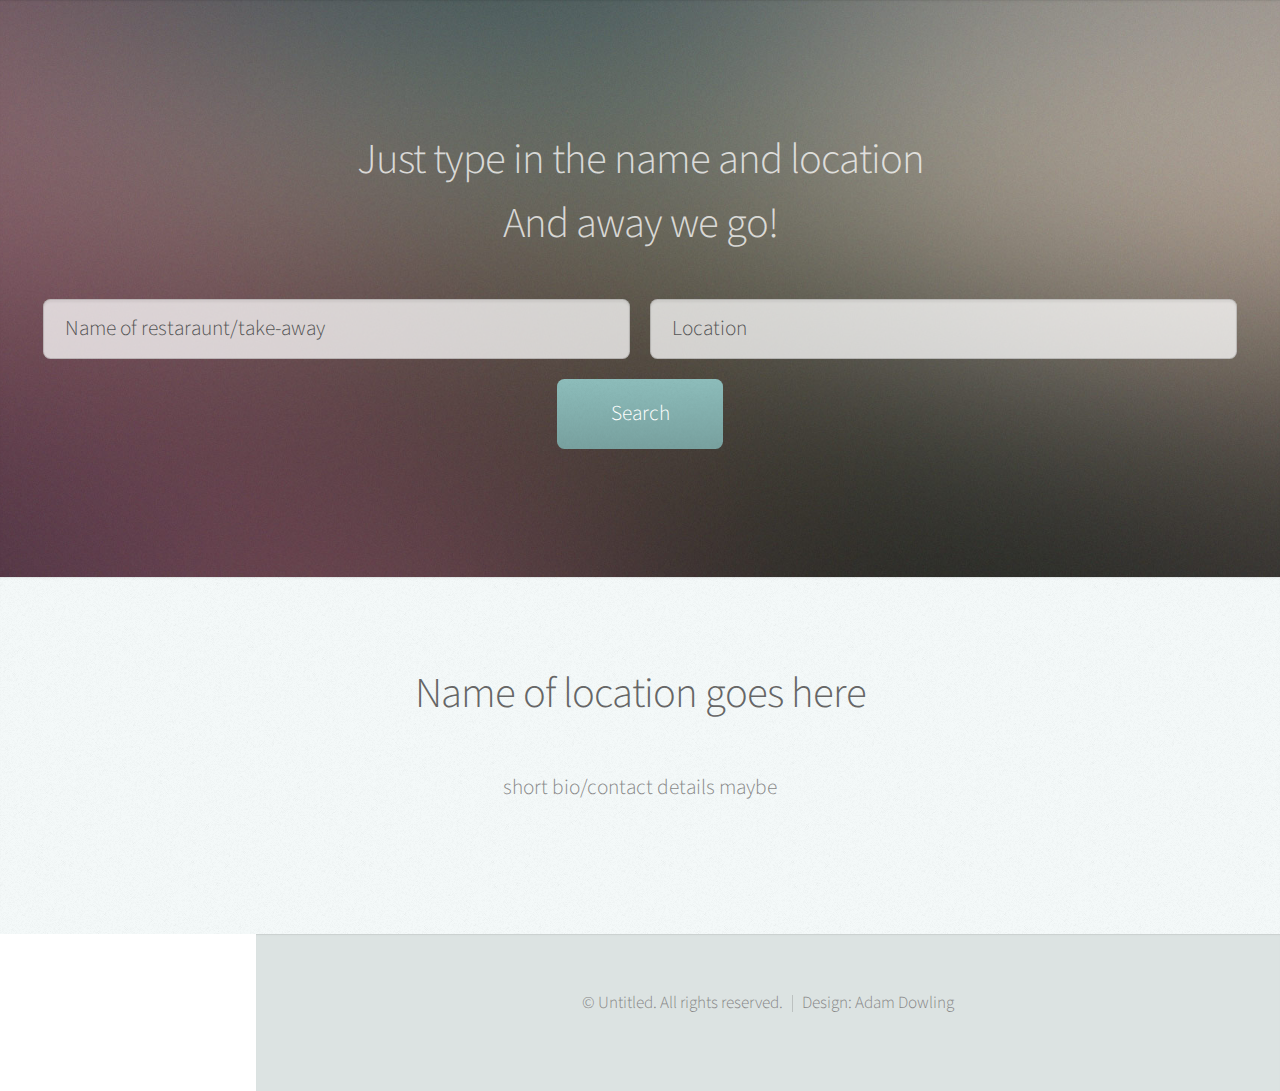
==== Menu.html @ 4200d4d3 "adding menu page" ====
<!DOCTYPE HTML>
<!--
	Prologue by HTML5 UP
	html5up.net | @ajlkn
	Free for personal and commercial use under the CCA 3.0 license (html5up.net/license)
-->
<html>
	<head>
		<title>What Menu</title>
		<meta charset="utf-8" />
		<meta name="viewport" content="width=device-width, initial-scale=1" />
		<!--[if lte IE 8]><script src="assets/js/ie/html5shiv.js"></script><![endif]-->
		<link rel="stylesheet" href="assets/css/main.css" />
		<!--[if lte IE 8]><link rel="stylesheet" href="assets/css/ie8.css" /><![endif]-->
		<!--[if lte IE 9]><link rel="stylesheet" href="assets/css/ie9.css" /><![endif]-->
	</head>
	<body>

		<!-- Header -->

		<!-- Main -->
			<div id="menu">

				<!-- Intro -->
					<section id="top" class="one dark cover">
						<div class="container">

							<header>
								<h2 class="alt">Just type in the name and location<br />
								And away we go!</h2>
							</header>
                            <form method="post" action="#">
								<div class="row">
									<div class="6u 12u$(mobile)"><input type="text" name="name" placeholder="Name of restaraunt/take-away" /></div>
									<div class="6u$ 12u$(mobile)"><input type="text" name="location" placeholder="Location" /></div>
									<div class="12u$">
										<input type="submit" value="Search" />
									</div>
								</div>
							</form>                          
						</div>
					</section>

				<!-- Menu -->
					<section id="about" class="two">
						<div class="container">

							<header>
								<h2>Name of location goes here</h2>
							</header>

							<p>short bio/contact details maybe
							</p>


						</div>
					</section>

			</div>

		<!-- Footer -->
			<div id="footerMenu">
				<!-- Copyright -->
					<ul class="copyright">
						<li>&copy; Untitled. All rights reserved.</li><li>Design: Adam Dowling <a href="http://html5up.net"></a></li>
					</ul>
			</div>

		<!-- Scripts -->
			<script src="assets/js/jquery.min.js"></script>
			<script src="assets/js/jquery.scrolly.min.js"></script>
			<script src="assets/js/jquery.scrollzer.min.js"></script>
			<script src="assets/js/skel.min.js"></script>
			<script src="assets/js/util.js"></script>
			<!--[if lte IE 8]><script src="assets/js/ie/respond.min.js"></script><![endif]-->
			<script src="assets/js/main.js"></script>

	</body>
</html>
---- assets/css/main.css ----
@import url("font-awesome.min.css");
@import url("https://fonts.googleapis.com/css?family=Source+Sans+Pro:300,300italic,400,600");

/*
	Prologue by HTML5 UP
	html5up.net | @ajlkn
	Free for personal and commercial use under the CCA 3.0 license (html5up.net/license)
*/

/* Reset */

	html, body, div, span, applet, object, iframe, h1, h2, h3, h4, h5, h6, p, blockquote, pre, a, abbr, acronym, address, big, cite, code, del, dfn, em, img, ins, kbd, q, s, samp, small, strike, strong, sub, sup, tt, var, b, u, i, center, dl, dt, dd, ol, ul, li, fieldset, form, label, legend, table, caption, tbody, tfoot, thead, tr, th, td, article, aside, canvas, details, embed, figure, figcaption, footer, footerMenu, header, hgroup, menu, nav, output, ruby, section, summary, time, mark, audio, video {
		margin: 0;
		padding: 0;
		border: 0;
		font-size: 100%;
		font: inherit;
		vertical-align: baseline;
	}

	article, aside, details, figcaption, figure, footer, footerMenu, header, hgroup, menu, nav, section {
		display: block;
	}

	body {
		line-height: 1;
	}

	ol, ul {
		list-style: none;
	}

	blockquote, q {
		quotes: none;
	}

	blockquote:before, blockquote:after, q:before, q:after {
		content: '';
		content: none;
	}

	table {
		border-collapse: collapse;
		border-spacing: 0;
	}

	body {
		-webkit-text-size-adjust: none;
	}

/* Box Model */

	*, *:before, *:after {
		-moz-box-sizing: border-box;
		-webkit-box-sizing: border-box;
		box-sizing: border-box;
	}

/* Containers */

	.container {
		margin-left: auto;
		margin-right: auto;
	}

	.container.\31 25\25 {
		width: 100%;
		max-width: 1750px;
		min-width: 1400px;
	}

	.container.\37 5\25 {
		width: 1050px;
	}

	.container.\35 0\25 {
		width: 700px;
	}

	.container.\32 5\25 {
		width: 350px;
	}

	.container {
		width: 1400px;
	}

	@media screen and (min-width: 961px) and (max-width: 1880px) {

		.container.\31 25\25 {
			width: 100%;
			max-width: 1500px;
			min-width: 1200px;
		}

		.container.\37 5\25 {
			width: 900px;
		}

		.container.\35 0\25 {
			width: 600px;
		}

		.container.\32 5\25 {
			width: 300px;
		}

		.container {
			width: 1200px;
		}

	}

	@media screen and (min-width: 961px) and (max-width: 1620px) {

		.container.\31 25\25 {
			width: 100%;
			max-width: 1200px;
			min-width: 960px;
		}

		.container.\37 5\25 {
			width: 720px;
		}

		.container.\35 0\25 {
			width: 480px;
		}

		.container.\32 5\25 {
			width: 240px;
		}

		.container {
			width: 960px;
		}

	}

	@media screen and (min-width: 961px) and (max-width: 1320px) {

		.container.\31 25\25 {
			width: 100%;
			max-width: 125%;
			min-width: 100%;
		}

		.container.\37 5\25 {
			width: 75%;
		}

		.container.\35 0\25 {
			width: 50%;
		}

		.container.\32 5\25 {
			width: 25%;
		}

		.container {
			width: 100%;
		}

	}

	@media screen and (max-width: 960px) {

		.container.\31 25\25 {
			width: 100%;
			max-width: 125%;
			min-width: 100%;
		}

		.container.\37 5\25 {
			width: 75%;
		}

		.container.\35 0\25 {
			width: 50%;
		}

		.container.\32 5\25 {
			width: 25%;
		}

		.container {
			width: 100%;
		}

	}

	@media screen and (max-width: 736px) {

		.container.\31 25\25 {
			width: 100%;
			max-width: 125%;
			min-width: 100%;
		}

		.container.\37 5\25 {
			width: 75%;
		}

		.container.\35 0\25 {
			width: 50%;
		}

		.container.\32 5\25 {
			width: 25%;
		}

		.container {
			width: 100% !important;
		}

	}

/* Grid */

	.row {
		border-bottom: solid 1px transparent;
		-moz-box-sizing: border-box;
		-webkit-box-sizing: border-box;
		box-sizing: border-box;
	}

	.row > * {
		float: left;
		-moz-box-sizing: border-box;
		-webkit-box-sizing: border-box;
		box-sizing: border-box;
	}

	.row:after, .row:before {
		content: '';
		display: block;
		clear: both;
		height: 0;
	}

	.row.uniform > * > :first-child {
		margin-top: 0;
	}

	.row.uniform > * > :last-child {
		margin-bottom: 0;
	}

	.row.\30 \25 > * {
		padding: 0px 0 0 0px;
	}

	.row.\30 \25 {
		margin: 0px 0 -1px 0px;
	}

	.row.uniform.\30 \25 > * {
		padding: 0px 0 0 0px;
	}

	.row.uniform.\30 \25 {
		margin: 0px 0 -1px 0px;
	}

	.row > * {
		padding: 40px 0 0 40px;
	}

	.row {
		margin: -40px 0 -1px -40px;
	}

	.row.uniform > * {
		padding: 40px 0 0 40px;
	}

	.row.uniform {
		margin: -40px 0 -1px -40px;
	}

	.row.\32 00\25 > * {
		padding: 80px 0 0 80px;
	}

	.row.\32 00\25 {
		margin: -80px 0 -1px -80px;
	}

	.row.uniform.\32 00\25 > * {
		padding: 80px 0 0 80px;
	}

	.row.uniform.\32 00\25 {
		margin: -80px 0 -1px -80px;
	}

	.row.\31 50\25 > * {
		padding: 60px 0 0 60px;
	}

	.row.\31 50\25 {
		margin: -60px 0 -1px -60px;
	}

	.row.uniform.\31 50\25 > * {
		padding: 60px 0 0 60px;
	}

	.row.uniform.\31 50\25 {
		margin: -60px 0 -1px -60px;
	}

	.row.\35 0\25 > * {
		padding: 20px 0 0 20px;
	}

	.row.\35 0\25 {
		margin: -20px 0 -1px -20px;
	}

	.row.uniform.\35 0\25 > * {
		padding: 20px 0 0 20px;
	}

	.row.uniform.\35 0\25 {
		margin: -20px 0 -1px -20px;
	}

	.row.\32 5\25 > * {
		padding: 10px 0 0 10px;
	}

	.row.\32 5\25 {
		margin: -10px 0 -1px -10px;
	}

	.row.uniform.\32 5\25 > * {
		padding: 10px 0 0 10px;
	}

	.row.uniform.\32 5\25 {
		margin: -10px 0 -1px -10px;
	}

	.\31 2u, .\31 2u\24 {
		width: 100%;
		clear: none;
		margin-left: 0;
	}

	.\31 1u, .\31 1u\24 {
		width: 91.6666666667%;
		clear: none;
		margin-left: 0;
	}

	.\31 0u, .\31 0u\24 {
		width: 83.3333333333%;
		clear: none;
		margin-left: 0;
	}

	.\39 u, .\39 u\24 {
		width: 75%;
		clear: none;
		margin-left: 0;
	}

	.\38 u, .\38 u\24 {
		width: 66.6666666667%;
		clear: none;
		margin-left: 0;
	}

	.\37 u, .\37 u\24 {
		width: 58.3333333333%;
		clear: none;
		margin-left: 0;
	}

	.\36 u, .\36 u\24 {
		width: 50%;
		clear: none;
		margin-left: 0;
	}

	.\35 u, .\35 u\24 {
		width: 41.6666666667%;
		clear: none;
		margin-left: 0;
	}

	.\34 u, .\34 u\24 {
		width: 33.3333333333%;
		clear: none;
		margin-left: 0;
	}

	.\33 u, .\33 u\24 {
		width: 25%;
		clear: none;
		margin-left: 0;
	}

	.\32 u, .\32 u\24 {
		width: 16.6666666667%;
		clear: none;
		margin-left: 0;
	}

	.\31 u, .\31 u\24 {
		width: 8.3333333333%;
		clear: none;
		margin-left: 0;
	}

	.\31 2u\24 + *,
	.\31 1u\24 + *,
	.\31 0u\24 + *,
	.\39 u\24 + *,
	.\38 u\24 + *,
	.\37 u\24 + *,
	.\36 u\24 + *,
	.\35 u\24 + *,
	.\34 u\24 + *,
	.\33 u\24 + *,
	.\32 u\24 + *,
	.\31 u\24 + * {
		clear: left;
	}

	.\-11u {
		margin-left: 91.66667%;
	}

	.\-10u {
		margin-left: 83.33333%;
	}

	.\-9u {
		margin-left: 75%;
	}

	.\-8u {
		margin-left: 66.66667%;
	}

	.\-7u {
		margin-left: 58.33333%;
	}

	.\-6u {
		margin-left: 50%;
	}

	.\-5u {
		margin-left: 41.66667%;
	}

	.\-4u {
		margin-left: 33.33333%;
	}

	.\-3u {
		margin-left: 25%;
	}

	.\-2u {
		margin-left: 16.66667%;
	}

	.\-1u {
		margin-left: 8.33333%;
	}

	@media screen and (min-width: 961px) and (max-width: 1880px) {

		.row > * {
			padding: 40px 0 0 40px;
		}

		.row {
			margin: -40px 0 -1px -40px;
		}

		.row.uniform > * {
			padding: 40px 0 0 40px;
		}

		.row.uniform {
			margin: -40px 0 -1px -40px;
		}

		.row.\32 00\25 > * {
			padding: 80px 0 0 80px;
		}

		.row.\32 00\25 {
			margin: -80px 0 -1px -80px;
		}

		.row.uniform.\32 00\25 > * {
			padding: 80px 0 0 80px;
		}

		.row.uniform.\32 00\25 {
			margin: -80px 0 -1px -80px;
		}

		.row.\31 50\25 > * {
			padding: 60px 0 0 60px;
		}

		.row.\31 50\25 {
			margin: -60px 0 -1px -60px;
		}

		.row.uniform.\31 50\25 > * {
			padding: 60px 0 0 60px;
		}

		.row.uniform.\31 50\25 {
			margin: -60px 0 -1px -60px;
		}

		.row.\35 0\25 > * {
			padding: 20px 0 0 20px;
		}

		.row.\35 0\25 {
			margin: -20px 0 -1px -20px;
		}

		.row.uniform.\35 0\25 > * {
			padding: 20px 0 0 20px;
		}

		.row.uniform.\35 0\25 {
			margin: -20px 0 -1px -20px;
		}

		.row.\32 5\25 > * {
			padding: 10px 0 0 10px;
		}

		.row.\32 5\25 {
			margin: -10px 0 -1px -10px;
		}

		.row.uniform.\32 5\25 > * {
			padding: 10px 0 0 10px;
		}

		.row.uniform.\32 5\25 {
			margin: -10px 0 -1px -10px;
		}

		.\31 2u\28wide\29, .\31 2u\24\28wide\29 {
			width: 100%;
			clear: none;
			margin-left: 0;
		}

		.\31 1u\28wide\29, .\31 1u\24\28wide\29 {
			width: 91.6666666667%;
			clear: none;
			margin-left: 0;
		}

		.\31 0u\28wide\29, .\31 0u\24\28wide\29 {
			width: 83.3333333333%;
			clear: none;
			margin-left: 0;
		}

		.\39 u\28wide\29, .\39 u\24\28wide\29 {
			width: 75%;
			clear: none;
			margin-left: 0;
		}

		.\38 u\28wide\29, .\38 u\24\28wide\29 {
			width: 66.6666666667%;
			clear: none;
			margin-left: 0;
		}

		.\37 u\28wide\29, .\37 u\24\28wide\29 {
			width: 58.3333333333%;
			clear: none;
			margin-left: 0;
		}

		.\36 u\28wide\29, .\36 u\24\28wide\29 {
			width: 50%;
			clear: none;
			margin-left: 0;
		}

		.\35 u\28wide\29, .\35 u\24\28wide\29 {
			width: 41.6666666667%;
			clear: none;
			margin-left: 0;
		}

		.\34 u\28wide\29, .\34 u\24\28wide\29 {
			width: 33.3333333333%;
			clear: none;
			margin-left: 0;
		}

		.\33 u\28wide\29, .\33 u\24\28wide\29 {
			width: 25%;
			clear: none;
			margin-left: 0;
		}

		.\32 u\28wide\29, .\32 u\24\28wide\29 {
			width: 16.6666666667%;
			clear: none;
			margin-left: 0;
		}

		.\31 u\28wide\29, .\31 u\24\28wide\29 {
			width: 8.3333333333%;
			clear: none;
			margin-left: 0;
		}

		.\31 2u\24\28wide\29 + *,
		.\31 1u\24\28wide\29 + *,
		.\31 0u\24\28wide\29 + *,
		.\39 u\24\28wide\29 + *,
		.\38 u\24\28wide\29 + *,
		.\37 u\24\28wide\29 + *,
		.\36 u\24\28wide\29 + *,
		.\35 u\24\28wide\29 + *,
		.\34 u\24\28wide\29 + *,
		.\33 u\24\28wide\29 + *,
		.\32 u\24\28wide\29 + *,
		.\31 u\24\28wide\29 + * {
			clear: left;
		}

		.\-11u\28wide\29 {
			margin-left: 91.66667%;
		}

		.\-10u\28wide\29 {
			margin-left: 83.33333%;
		}

		.\-9u\28wide\29 {
			margin-left: 75%;
		}

		.\-8u\28wide\29 {
			margin-left: 66.66667%;
		}

		.\-7u\28wide\29 {
			margin-left: 58.33333%;
		}

		.\-6u\28wide\29 {
			margin-left: 50%;
		}

		.\-5u\28wide\29 {
			margin-left: 41.66667%;
		}

		.\-4u\28wide\29 {
			margin-left: 33.33333%;
		}

		.\-3u\28wide\29 {
			margin-left: 25%;
		}

		.\-2u\28wide\29 {
			margin-left: 16.66667%;
		}

		.\-1u\28wide\29 {
			margin-left: 8.33333%;
		}

	}

	@media screen and (min-width: 961px) and (max-width: 1620px) {

		.row > * {
			padding: 40px 0 0 40px;
		}

		.row {
			margin: -40px 0 -1px -40px;
		}

		.row.uniform > * {
			padding: 40px 0 0 40px;
		}

		.row.uniform {
			margin: -40px 0 -1px -40px;
		}

		.row.\32 00\25 > * {
			padding: 80px 0 0 80px;
		}

		.row.\32 00\25 {
			margin: -80px 0 -1px -80px;
		}

		.row.uniform.\32 00\25 > * {
			padding: 80px 0 0 80px;
		}

		.row.uniform.\32 00\25 {
			margin: -80px 0 -1px -80px;
		}

		.row.\31 50\25 > * {
			padding: 60px 0 0 60px;
		}

		.row.\31 50\25 {
			margin: -60px 0 -1px -60px;
		}

		.row.uniform.\31 50\25 > * {
			padding: 60px 0 0 60px;
		}

		.row.uniform.\31 50\25 {
			margin: -60px 0 -1px -60px;
		}

		.row.\35 0\25 > * {
			padding: 20px 0 0 20px;
		}

		.row.\35 0\25 {
			margin: -20px 0 -1px -20px;
		}

		.row.uniform.\35 0\25 > * {
			padding: 20px 0 0 20px;
		}

		.row.uniform.\35 0\25 {
			margin: -20px 0 -1px -20px;
		}

		.row.\32 5\25 > * {
			padding: 10px 0 0 10px;
		}

		.row.\32 5\25 {
			margin: -10px 0 -1px -10px;
		}

		.row.uniform.\32 5\25 > * {
			padding: 10px 0 0 10px;
		}

		.row.uniform.\32 5\25 {
			margin: -10px 0 -1px -10px;
		}

		.\31 2u\28normal\29, .\31 2u\24\28normal\29 {
			width: 100%;
			clear: none;
			margin-left: 0;
		}

		.\31 1u\28normal\29, .\31 1u\24\28normal\29 {
			width: 91.6666666667%;
			clear: none;
			margin-left: 0;
		}

		.\31 0u\28normal\29, .\31 0u\24\28normal\29 {
			width: 83.3333333333%;
			clear: none;
			margin-left: 0;
		}

		.\39 u\28normal\29, .\39 u\24\28normal\29 {
			width: 75%;
			clear: none;
			margin-left: 0;
		}

		.\38 u\28normal\29, .\38 u\24\28normal\29 {
			width: 66.6666666667%;
			clear: none;
			margin-left: 0;
		}

		.\37 u\28normal\29, .\37 u\24\28normal\29 {
			width: 58.3333333333%;
			clear: none;
			margin-left: 0;
		}

		.\36 u\28normal\29, .\36 u\24\28normal\29 {
			width: 50%;
			clear: none;
			margin-left: 0;
		}

		.\35 u\28normal\29, .\35 u\24\28normal\29 {
			width: 41.6666666667%;
			clear: none;
			margin-left: 0;
		}

		.\34 u\28normal\29, .\34 u\24\28normal\29 {
			width: 33.3333333333%;
			clear: none;
			margin-left: 0;
		}

		.\33 u\28normal\29, .\33 u\24\28normal\29 {
			width: 25%;
			clear: none;
			margin-left: 0;
		}

		.\32 u\28normal\29, .\32 u\24\28normal\29 {
			width: 16.6666666667%;
			clear: none;
			margin-left: 0;
		}

		.\31 u\28normal\29, .\31 u\24\28normal\29 {
			width: 8.3333333333%;
			clear: none;
			margin-left: 0;
		}

		.\31 2u\24\28normal\29 + *,
		.\31 1u\24\28normal\29 + *,
		.\31 0u\24\28normal\29 + *,
		.\39 u\24\28normal\29 + *,
		.\38 u\24\28normal\29 + *,
		.\37 u\24\28normal\29 + *,
		.\36 u\24\28normal\29 + *,
		.\35 u\24\28normal\29 + *,
		.\34 u\24\28normal\29 + *,
		.\33 u\24\28normal\29 + *,
		.\32 u\24\28normal\29 + *,
		.\31 u\24\28normal\29 + * {
			clear: left;
		}

		.\-11u\28normal\29 {
			margin-left: 91.66667%;
		}

		.\-10u\28normal\29 {
			margin-left: 83.33333%;
		}

		.\-9u\28normal\29 {
			margin-left: 75%;
		}

		.\-8u\28normal\29 {
			margin-left: 66.66667%;
		}

		.\-7u\28normal\29 {
			margin-left: 58.33333%;
		}

		.\-6u\28normal\29 {
			margin-left: 50%;
		}

		.\-5u\28normal\29 {
			margin-left: 41.66667%;
		}

		.\-4u\28normal\29 {
			margin-left: 33.33333%;
		}

		.\-3u\28normal\29 {
			margin-left: 25%;
		}

		.\-2u\28normal\29 {
			margin-left: 16.66667%;
		}

		.\-1u\28normal\29 {
			margin-left: 8.33333%;
		}

	}

	@media screen and (min-width: 961px) and (max-width: 1320px) {

		.row > * {
			padding: 20px 0 0 20px;
		}

		.row {
			margin: -20px 0 -1px -20px;
		}

		.row.uniform > * {
			padding: 20px 0 0 20px;
		}

		.row.uniform {
			margin: -20px 0 -1px -20px;
		}

		.row.\32 00\25 > * {
			padding: 40px 0 0 40px;
		}

		.row.\32 00\25 {
			margin: -40px 0 -1px -40px;
		}

		.row.uniform.\32 00\25 > * {
			padding: 40px 0 0 40px;
		}

		.row.uniform.\32 00\25 {
			margin: -40px 0 -1px -40px;
		}

		.row.\31 50\25 > * {
			padding: 30px 0 0 30px;
		}

		.row.\31 50\25 {
			margin: -30px 0 -1px -30px;
		}

		.row.uniform.\31 50\25 > * {
			padding: 30px 0 0 30px;
		}

		.row.uniform.\31 50\25 {
			margin: -30px 0 -1px -30px;
		}

		.row.\35 0\25 > * {
			padding: 10px 0 0 10px;
		}

		.row.\35 0\25 {
			margin: -10px 0 -1px -10px;
		}

		.row.uniform.\35 0\25 > * {
			padding: 10px 0 0 10px;
		}

		.row.uniform.\35 0\25 {
			margin: -10px 0 -1px -10px;
		}

		.row.\32 5\25 > * {
			padding: 5px 0 0 5px;
		}

		.row.\32 5\25 {
			margin: -5px 0 -1px -5px;
		}

		.row.uniform.\32 5\25 > * {
			padding: 5px 0 0 5px;
		}

		.row.uniform.\32 5\25 {
			margin: -5px 0 -1px -5px;
		}

		.\31 2u\28narrow\29, .\31 2u\24\28narrow\29 {
			width: 100%;
			clear: none;
			margin-left: 0;
		}

		.\31 1u\28narrow\29, .\31 1u\24\28narrow\29 {
			width: 91.6666666667%;
			clear: none;
			margin-left: 0;
		}

		.\31 0u\28narrow\29, .\31 0u\24\28narrow\29 {
			width: 83.3333333333%;
			clear: none;
			margin-left: 0;
		}

		.\39 u\28narrow\29, .\39 u\24\28narrow\29 {
			width: 75%;
			clear: none;
			margin-left: 0;
		}

		.\38 u\28narrow\29, .\38 u\24\28narrow\29 {
			width: 66.6666666667%;
			clear: none;
			margin-left: 0;
		}

		.\37 u\28narrow\29, .\37 u\24\28narrow\29 {
			width: 58.3333333333%;
			clear: none;
			margin-left: 0;
		}

		.\36 u\28narrow\29, .\36 u\24\28narrow\29 {
			width: 50%;
			clear: none;
			margin-left: 0;
		}

		.\35 u\28narrow\29, .\35 u\24\28narrow\29 {
			width: 41.6666666667%;
			clear: none;
			margin-left: 0;
		}

		.\34 u\28narrow\29, .\34 u\24\28narrow\29 {
			width: 33.3333333333%;
			clear: none;
			margin-left: 0;
		}

		.\33 u\28narrow\29, .\33 u\24\28narrow\29 {
			width: 25%;
			clear: none;
			margin-left: 0;
		}

		.\32 u\28narrow\29, .\32 u\24\28narrow\29 {
			width: 16.6666666667%;
			clear: none;
			margin-left: 0;
		}

		.\31 u\28narrow\29, .\31 u\24\28narrow\29 {
			width: 8.3333333333%;
			clear: none;
			margin-left: 0;
		}

		.\31 2u\24\28narrow\29 + *,
		.\31 1u\24\28narrow\29 + *,
		.\31 0u\24\28narrow\29 + *,
		.\39 u\24\28narrow\29 + *,
		.\38 u\24\28narrow\29 + *,
		.\37 u\24\28narrow\29 + *,
		.\36 u\24\28narrow\29 + *,
		.\35 u\24\28narrow\29 + *,
		.\34 u\24\28narrow\29 + *,
		.\33 u\24\28narrow\29 + *,
		.\32 u\24\28narrow\29 + *,
		.\31 u\24\28narrow\29 + * {
			clear: left;
		}

		.\-11u\28narrow\29 {
			margin-left: 91.66667%;
		}

		.\-10u\28narrow\29 {
			margin-left: 83.33333%;
		}

		.\-9u\28narrow\29 {
			margin-left: 75%;
		}

		.\-8u\28narrow\29 {
			margin-left: 66.66667%;
		}

		.\-7u\28narrow\29 {
			margin-left: 58.33333%;
		}

		.\-6u\28narrow\29 {
			margin-left: 50%;
		}

		.\-5u\28narrow\29 {
			margin-left: 41.66667%;
		}

		.\-4u\28narrow\29 {
			margin-left: 33.33333%;
		}

		.\-3u\28narrow\29 {
			margin-left: 25%;
		}

		.\-2u\28narrow\29 {
			margin-left: 16.66667%;
		}

		.\-1u\28narrow\29 {
			margin-left: 8.33333%;
		}

	}

	@media screen and (max-width: 960px) {

		.row > * {
			padding: 20px 0 0 20px;
		}

		.row {
			margin: -20px 0 -1px -20px;
		}

		.row.uniform > * {
			padding: 20px 0 0 20px;
		}

		.row.uniform {
			margin: -20px 0 -1px -20px;
		}

		.row.\32 00\25 > * {
			padding: 40px 0 0 40px;
		}

		.row.\32 00\25 {
			margin: -40px 0 -1px -40px;
		}

		.row.uniform.\32 00\25 > * {
			padding: 40px 0 0 40px;
		}

		.row.uniform.\32 00\25 {
			margin: -40px 0 -1px -40px;
		}

		.row.\31 50\25 > * {
			padding: 30px 0 0 30px;
		}

		.row.\31 50\25 {
			margin: -30px 0 -1px -30px;
		}

		.row.uniform.\31 50\25 > * {
			padding: 30px 0 0 30px;
		}

		.row.uniform.\31 50\25 {
			margin: -30px 0 -1px -30px;
		}

		.row.\35 0\25 > * {
			padding: 10px 0 0 10px;
		}

		.row.\35 0\25 {
			margin: -10px 0 -1px -10px;
		}

		.row.uniform.\35 0\25 > * {
			padding: 10px 0 0 10px;
		}

		.row.uniform.\35 0\25 {
			margin: -10px 0 -1px -10px;
		}

		.row.\32 5\25 > * {
			padding: 5px 0 0 5px;
		}

		.row.\32 5\25 {
			margin: -5px 0 -1px -5px;
		}

		.row.uniform.\32 5\25 > * {
			padding: 5px 0 0 5px;
		}

		.row.uniform.\32 5\25 {
			margin: -5px 0 -1px -5px;
		}

		.\31 2u\28narrower\29, .\31 2u\24\28narrower\29 {
			width: 100%;
			clear: none;
			margin-left: 0;
		}

		.\31 1u\28narrower\29, .\31 1u\24\28narrower\29 {
			width: 91.6666666667%;
			clear: none;
			margin-left: 0;
		}

		.\31 0u\28narrower\29, .\31 0u\24\28narrower\29 {
			width: 83.3333333333%;
			clear: none;
			margin-left: 0;
		}

		.\39 u\28narrower\29, .\39 u\24\28narrower\29 {
			width: 75%;
			clear: none;
			margin-left: 0;
		}

		.\38 u\28narrower\29, .\38 u\24\28narrower\29 {
			width: 66.6666666667%;
			clear: none;
			margin-left: 0;
		}

		.\37 u\28narrower\29, .\37 u\24\28narrower\29 {
			width: 58.3333333333%;
			clear: none;
			margin-left: 0;
		}

		.\36 u\28narrower\29, .\36 u\24\28narrower\29 {
			width: 50%;
			clear: none;
			margin-left: 0;
		}

		.\35 u\28narrower\29, .\35 u\24\28narrower\29 {
			width: 41.6666666667%;
			clear: none;
			margin-left: 0;
		}

		.\34 u\28narrower\29, .\34 u\24\28narrower\29 {
			width: 33.3333333333%;
			clear: none;
			margin-left: 0;
		}

		.\33 u\28narrower\29, .\33 u\24\28narrower\29 {
			width: 25%;
			clear: none;
			margin-left: 0;
		}

		.\32 u\28narrower\29, .\32 u\24\28narrower\29 {
			width: 16.6666666667%;
			clear: none;
			margin-left: 0;
		}

		.\31 u\28narrower\29, .\31 u\24\28narrower\29 {
			width: 8.3333333333%;
			clear: none;
			margin-left: 0;
		}

		.\31 2u\24\28narrower\29 + *,
		.\31 1u\24\28narrower\29 + *,
		.\31 0u\24\28narrower\29 + *,
		.\39 u\24\28narrower\29 + *,
		.\38 u\24\28narrower\29 + *,
		.\37 u\24\28narrower\29 + *,
		.\36 u\24\28narrower\29 + *,
		.\35 u\24\28narrower\29 + *,
		.\34 u\24\28narrower\29 + *,
		.\33 u\24\28narrower\29 + *,
		.\32 u\24\28narrower\29 + *,
		.\31 u\24\28narrower\29 + * {
			clear: left;
		}

		.\-11u\28narrower\29 {
			margin-left: 91.66667%;
		}

		.\-10u\28narrower\29 {
			margin-left: 83.33333%;
		}

		.\-9u\28narrower\29 {
			margin-left: 75%;
		}

		.\-8u\28narrower\29 {
			margin-left: 66.66667%;
		}

		.\-7u\28narrower\29 {
			margin-left: 58.33333%;
		}

		.\-6u\28narrower\29 {
			margin-left: 50%;
		}

		.\-5u\28narrower\29 {
			margin-left: 41.66667%;
		}

		.\-4u\28narrower\29 {
			margin-left: 33.33333%;
		}

		.\-3u\28narrower\29 {
			margin-left: 25%;
		}

		.\-2u\28narrower\29 {
			margin-left: 16.66667%;
		}

		.\-1u\28narrower\29 {
			margin-left: 8.33333%;
		}

	}

	@media screen and (max-width: 736px) {

		.row > * {
			padding: 20px 0 0 20px;
		}

		.row {
			margin: -20px 0 -1px -20px;
		}

		.row.uniform > * {
			padding: 20px 0 0 20px;
		}

		.row.uniform {
			margin: -20px 0 -1px -20px;
		}

		.row.\32 00\25 > * {
			padding: 40px 0 0 40px;
		}

		.row.\32 00\25 {
			margin: -40px 0 -1px -40px;
		}

		.row.uniform.\32 00\25 > * {
			padding: 40px 0 0 40px;
		}

		.row.uniform.\32 00\25 {
			margin: -40px 0 -1px -40px;
		}

		.row.\31 50\25 > * {
			padding: 30px 0 0 30px;
		}

		.row.\31 50\25 {
			margin: -30px 0 -1px -30px;
		}

		.row.uniform.\31 50\25 > * {
			padding: 30px 0 0 30px;
		}

		.row.uniform.\31 50\25 {
			margin: -30px 0 -1px -30px;
		}

		.row.\35 0\25 > * {
			padding: 10px 0 0 10px;
		}

		.row.\35 0\25 {
			margin: -10px 0 -1px -10px;
		}

		.row.uniform.\35 0\25 > * {
			padding: 10px 0 0 10px;
		}

		.row.uniform.\35 0\25 {
			margin: -10px 0 -1px -10px;
		}

		.row.\32 5\25 > * {
			padding: 5px 0 0 5px;
		}

		.row.\32 5\25 {
			margin: -5px 0 -1px -5px;
		}

		.row.uniform.\32 5\25 > * {
			padding: 5px 0 0 5px;
		}

		.row.uniform.\32 5\25 {
			margin: -5px 0 -1px -5px;
		}

		.\31 2u\28mobile\29, .\31 2u\24\28mobile\29 {
			width: 100%;
			clear: none;
			margin-left: 0;
		}

		.\31 1u\28mobile\29, .\31 1u\24\28mobile\29 {
			width: 91.6666666667%;
			clear: none;
			margin-left: 0;
		}

		.\31 0u\28mobile\29, .\31 0u\24\28mobile\29 {
			width: 83.3333333333%;
			clear: none;
			margin-left: 0;
		}

		.\39 u\28mobile\29, .\39 u\24\28mobile\29 {
			width: 75%;
			clear: none;
			margin-left: 0;
		}

		.\38 u\28mobile\29, .\38 u\24\28mobile\29 {
			width: 66.6666666667%;
			clear: none;
			margin-left: 0;
		}

		.\37 u\28mobile\29, .\37 u\24\28mobile\29 {
			width: 58.3333333333%;
			clear: none;
			margin-left: 0;
		}

		.\36 u\28mobile\29, .\36 u\24\28mobile\29 {
			width: 50%;
			clear: none;
			margin-left: 0;
		}

		.\35 u\28mobile\29, .\35 u\24\28mobile\29 {
			width: 41.6666666667%;
			clear: none;
			margin-left: 0;
		}

		.\34 u\28mobile\29, .\34 u\24\28mobile\29 {
			width: 33.3333333333%;
			clear: none;
			margin-left: 0;
		}

		.\33 u\28mobile\29, .\33 u\24\28mobile\29 {
			width: 25%;
			clear: none;
			margin-left: 0;
		}

		.\32 u\28mobile\29, .\32 u\24\28mobile\29 {
			width: 16.6666666667%;
			clear: none;
			margin-left: 0;
		}

		.\31 u\28mobile\29, .\31 u\24\28mobile\29 {
			width: 8.3333333333%;
			clear: none;
			margin-left: 0;
		}

		.\31 2u\24\28mobile\29 + *,
		.\31 1u\24\28mobile\29 + *,
		.\31 0u\24\28mobile\29 + *,
		.\39 u\24\28mobile\29 + *,
		.\38 u\24\28mobile\29 + *,
		.\37 u\24\28mobile\29 + *,
		.\36 u\24\28mobile\29 + *,
		.\35 u\24\28mobile\29 + *,
		.\34 u\24\28mobile\29 + *,
		.\33 u\24\28mobile\29 + *,
		.\32 u\24\28mobile\29 + *,
		.\31 u\24\28mobile\29 + * {
			clear: left;
		}

		.\-11u\28mobile\29 {
			margin-left: 91.66667%;
		}

		.\-10u\28mobile\29 {
			margin-left: 83.33333%;
		}

		.\-9u\28mobile\29 {
			margin-left: 75%;
		}

		.\-8u\28mobile\29 {
			margin-left: 66.66667%;
		}

		.\-7u\28mobile\29 {
			margin-left: 58.33333%;
		}

		.\-6u\28mobile\29 {
			margin-left: 50%;
		}

		.\-5u\28mobile\29 {
			margin-left: 41.66667%;
		}

		.\-4u\28mobile\29 {
			margin-left: 33.33333%;
		}

		.\-3u\28mobile\29 {
			margin-left: 25%;
		}

		.\-2u\28mobile\29 {
			margin-left: 16.66667%;
		}

		.\-1u\28mobile\29 {
			margin-left: 8.33333%;
		}

	}

/* Basic */

	body {
		background: #fff;
		font-family: 'Source Sans Pro', sans-serif;
		font-size: 19pt;
		font-weight: 300;
		line-height: 1.75em;
		color: #888;
	}

		body.is-loading * {
			-moz-transition: none !important;
			-webkit-transition: none !important;
			-ms-transition: none !important;
			transition: none !important;
			-moz-animation: none !important;
			-webkit-animation: none !important;
			-ms-animation: none !important;
			animation: none !important;
		}

	input, textarea, select {
		font-family: 'Source Sans Pro', sans-serif;
		font-size: 19pt;
		font-weight: 300;
		line-height: 1.75em;
		color: #888;
	}

	h1, h2, h3, h4, h5, h6 {
		font-weight: 300;
		color: #666;
		line-height: 1.5em;
	}

	h1 a, h2 a, h3 a, h4 a, h5 a, h6 a {
		color: inherit;
		text-decoration: none;
	}

		h1 a strong, h2 a strong, h3 a strong, h4 a strong, h5 a strong, h6 a strong {
			color: #333;
		}

	h2 {
		font-size: 2em;
		letter-spacing: -1px;
	}

		h2.alt {
			color: #888;
		}

			h2.alt strong {
				color: #666;
			}

	h3 {
		font-size: 1.5em;
	}

	header {
		margin: 0 0 2em 0;
	}

		header > p {
			margin: 1em 0 0 0;
		}

	footer {
		margin: 2em 0 0 0;
	}
	footerMenu {
		margin: 2em 0 0 0;
	}

	strong, b {
		font-weight: 300;
		color: #666;
	}

	em, i {
		font-style: italic;
	}

	a {
		text-decoration: none;
		color: inherit;
		border-bottom: dotted 1px rgba(128, 128, 128, 0.5);
		-moz-transition: color 0.35s ease-in-out, border-bottom-color 0.35s ease-in-out;
		-webkit-transition: color 0.35s ease-in-out, border-bottom-color 0.35s ease-in-out;
		-ms-transition: color 0.35s ease-in-out, border-bottom-color 0.35s ease-in-out;
		transition: color 0.35s ease-in-out, border-bottom-color 0.35s ease-in-out;
		outline: 0;
	}

		a:hover {
			color: #E27689;
			border-bottom-color: rgba(255, 255, 255, 0);
		}

	sub {
		position: relative;
		top: 0.5em;
		font-size: 0.8em;
	}

	sup {
		position: relative;
		top: -0.5em;
		font-size: 0.8em;
	}

	hr {
		border: 0;
		border-top: solid 1px #ddd;
	}

	blockquote {
		border-left: solid 0.5em #ddd;
		padding: 1em 0 1em 2em;
		font-style: italic;
	}

	p, ul, ol, dl, table {
		margin-bottom: 2em;
	}

	br.clear {
		clear: both;
	}

/* Sections/Article */

	section, article {
		margin-bottom: 3em;
	}

		section > :last-child,
		section > .container, section:last-child, article > :last-child,
		article > .container, article:last-child {
			margin-bottom: 0;
		}

		.row > section, .row > article {
			margin-bottom: 0;
		}

/* Image */

	.image {
		display: inline-block;
		border: 0;
	}

		.image img {
			display: block;
			width: 100%;
		}

		.image.avatar48 {
			width: 48px;
			height: 48px;
			background: #f00;
		}

			.image.avatar48 img {
				width: 48px;
				height: 48px;
			}

		.image.fit {
			display: block;
			width: 100%;
		}

		.image.featured {
			display: block;
			width: 100%;
			margin: 0 0 2em 0;
		}

		.image.left {
			float: left;
			margin: 0 2em 2em 0;
		}

		.image.centered {
			display: block;
			margin: 0 0 2em 0;
		}

			.image.centered img {
				margin: 0 auto;
				width: auto;
			}

/* List */

	ul.default {
		list-style: disc;
		padding-left: 1em;
	}

		ul.default li {
			padding-left: 0.5em;
		}

	ul.icons {
		cursor: default;
	}

		ul.icons li {
			display: inline-block;
		}

		ul.icons a {
			display: inline-block;
			width: 2em;
			height: 2em;
			line-height: 2em;
			text-align: center;
			border: 0;
		}

	ol.default {
		list-style: decimal;
		padding-left: 1.25em;
	}

		ol.default li {
			padding-left: 0.25em;
		}

/* Form */

	form label {
		display: block;
		text-align: left;
		margin-bottom: 0.5em;
	}

	form input[type="text"],
	form input[type="email"],
	form input[type="password"],
	form select,
	form textarea {
		position: relative;
		-webkit-appearance: none;
		display: block;
		border: 0;
		outline: 0;
		background: #fff;
		background: rgba(255, 255, 255, 0.75);
		width: 100%;
		border-radius: 0.35em;
		padding: 0.75em 1em 0.75em 1em;
		box-shadow: inset 0 0.1em 0.1em 0 rgba(0, 0, 0, 0.05);
		border: solid 1px rgba(0, 0, 0, 0.15);
		-moz-transition: all 0.35s ease-in-out;
		-webkit-transition: all 0.35s ease-in-out;
		-ms-transition: all 0.35s ease-in-out;
		transition: all 0.35s ease-in-out;
	}

		form input[type="text"]:focus,
		form input[type="email"]:focus,
		form input[type="password"]:focus,
		form select:focus,
		form textarea:focus {
			box-shadow: 0 0 2px 1px #8ebebc;
			background: #fff;
		}

	form input[type="text"],
	form input[type="email"],
	form input[type="password"],
	form select {
		line-height: 1.25em;
	}

	form textarea {
		min-height: 14em;
	}

	form .formerize-placeholder {
		color: #555 !important;
	}

	form ::-webkit-input-placeholder {
		color: #555 !important;
	}

	form :-moz-placeholder {
		color: #555 !important;
	}

	form ::-moz-placeholder {
		color: #555 !important;
	}

	form :-ms-input-placeholder {
		color: #555 !important;
	}

	form ::-moz-focus-inner {
		border: 0;
	}

/* Table */

	table {
		width: 100%;
	}

		table.default {
			width: 100%;
			text-align: left;
		}

			table.default tbody tr:nth-child(2n+2) {
				background: #f4f4f4;
			}

			table.default td {
				padding: 0.5em 1em 0.5em 1em;
			}

			table.default th {
				text-align: left;
				padding: 0.5em 1em 0.5em 1em;
				color: #fff;
				background: #222729 url("images/overlay.png");
			}

			table.default thead {
				background: #444;
				color: #fff;
			}

			table.default tfoot {
				background: #eee;
			}

/* Button */

	input[type="button"],
	input[type="submit"],
	input[type="reset"],
	button,
	.button {
		position: relative;
		display: inline-block;
		border-radius: 0.35em;
		color: #fff !important;
		text-decoration: none;
		padding: 0.75em 2.5em 0.75em 2.5em;
		background-color: #8ebebc;
		border: 0;
		cursor: pointer;
		background-image: -moz-linear-gradient(top, rgba(0, 0, 0, 0), rgba(0, 0, 0, 0.15)), url("images/overlay.png");
		background-image: -webkit-linear-gradient(top, rgba(0, 0, 0, 0), rgba(0, 0, 0, 0.15)), url("images/overlay.png");
		background-image: -ms-linear-gradient(top, rgba(0, 0, 0, 0), rgba(0, 0, 0, 0.15)), url("images/overlay.png");
		background-image: linear-gradient(top, rgba(0, 0, 0, 0), rgba(0, 0, 0, 0.15)), url("images/overlay.png");
		-moz-transition: background-color 0.35s ease-in-out;
		-webkit-transition: background-color 0.35s ease-in-out;
		-ms-transition: background-color 0.35s ease-in-out;
		transition: background-color 0.35s ease-in-out;
	}

		input[type="button"]:hover,
		input[type="submit"]:hover,
		input[type="reset"]:hover,
		button:hover,
		.button:hover {
			background-color: #9ececc;
		}

		input[type="button"]:active,
		input[type="submit"]:active,
		input[type="reset"]:active,
		button:active,
		.button:active {
			background-color: #7eaeac;
		}

/* Item */

	.item {
		box-shadow: 0 0.05em 0.15em 0 rgba(0, 0, 0, 0.05);
		margin-bottom: 40px;
	}

		.item header {
			background: #fff;
			margin: 0;
			padding: 1em 0 1em 0;
			font-size: 0.8em;
		}

			.item header h3 {
				font-size: 1em;
			}

/* Icons */

	.icon {
		text-decoration: none;
	}

		.icon:before {
			display: inline-block;
			font-family: FontAwesome;
			font-size: 1.25em;
			text-decoration: none;
			font-style: normal;
			font-weight: normal;
			line-height: 1;
			-webkit-font-smoothing: antialiased;
			-moz-osx-font-smoothing: grayscale;
		}

		.icon > .label {
			display: none;
		}

/* Header */

	#header {
		display: -moz-flex;
		display: -webkit-flex;
		display: -ms-flex;
		display: flex;
		-moz-flex-direction: column;
		-webkit-flex-direction: column;
		-ms-flex-direction: column;
		flex-direction: column;
		-moz-justify-content: space-between;
		-webkit-justify-content: space-between;
		-ms-justify-content: space-between;
		justify-content: space-between;
		background: #222629 url("images/overlay.png");
		box-shadow: inset -0.25em 0 0.25em 0 rgba(0, 0, 0, 0.1);
		color: #fff;
		height: 100%;
		left: 0;
		overflow-y: auto;
		position: fixed;
		text-align: right;
		top: 0;
		width: 375px;
	}

		#header .top {
			-moz-flex-grow: 1;
			-webkit-flex-grow: 1;
			-ms-flex-grow: 1;
			flex-grow: 1;
		}

		#header .bottom {
			-moz-flex-shrink: 0;
			-webkit-flex-shrink: 0;
			-ms-flex-shrink: 0;
			flex-shrink: 0;
			padding: 1.5em 0 0.75em 0;
		}

			#header .bottom > :last-child {
				margin-bottom: 0;
			}

		#header .icons {
			font-size: 0.8em;
			text-align: center;
		}

			#header .icons a {
				color: #41484c;
				-moz-transition: color 0.35s ease-in-out;
				-webkit-transition: color 0.35s ease-in-out;
				-ms-transition: color 0.35s ease-in-out;
				transition: color 0.35s ease-in-out;
			}

				#header .icons a:hover {
					color: #fff;
				}

	#logo {
		position: relative;
		margin: 1.75em 1.5em 1.5em 1.5em;
		min-height: 48px;
		cursor: default;
	}

		#logo h1 {
			position: relative;
			color: #fff;
			font-weight: 600;
			font-size: 1em;
			line-height: 1em;
		}

		#logo p {
			position: relative;
			display: block;
			font-size: 0.6em;
			color: rgba(255, 255, 255, 0.5);
			line-height: 1.25em;
			margin: 0.5em 0 0 0;
		}

		#logo .image {
			position: absolute;
			left: 0;
			top: 0;
		}

	#nav ul {
		margin-bottom: 0;
	}

		#nav ul li a {
			display: block;
			padding: 0.5em 1.5em 0.5em 1.5em;
			color: rgba(255, 255, 255, 0.5);
			text-decoration: none;
			outline: 0;
			border: 0;
			-moz-transition: none;
			-webkit-transition: none;
			-ms-transition: none;
			transition: none;
		}

			#nav ul li a span {
				position: relative;
				display: block;
				font-size: 0.8em;
			}

				#nav ul li a span:before {
					position: absolute;
					left: 0;
					color: #41484c;
					text-align: center;
					width: 1.25em;
					line-height: 1.75em;
				}

			#nav ul li a.active {
				background: rgba(0, 0, 0, 0.15);
				box-shadow: inset 0 0 0.25em 0 rgba(0, 0, 0, 0.125);
				color: #fff;
			}

				#nav ul li a.active span:before {
					color: #e27689;
				}

/* Footer */

	#footer {
		margin-left: 375px;
		text-align: center;
		background-color: #dce3e2;
		padding: 3em 0 4em 0;
		box-shadow: inset 0 1px 0 0 rgba(0, 0, 0, 0.05), inset 0 0.1em 0.1em 0 rgba(0, 0, 0, 0.025);
		font-size: 0.8em;
	}

		#footer .copyright {
			cursor: default;
			margin: 0;
		}

			#footer .copyright li {
				display: inline-block;
				line-height: 1em;
				border-left: solid 1px rgba(128, 128, 128, 0.35);
				padding: 0 0 0 0.5em;
				margin: 0 0 0 0.5em;
			}

				#footer .copyright li:first-child {
					border-left: 0;
					padding-left: 0;
					margin-left: 0;
				}
	#footerMenu {
		margin-left: 375px;
		text-align: center;
		background-color: #dce3e2;
		padding: 3em 0 4em 0;
		box-shadow: inset 0 1px 0 0 rgba(0, 0, 0, 0.05), inset 0 0.1em 0.1em 0 rgba(0, 0, 0, 0.025);
		font-size: 0.8em;
	}

		#footerMenu .copyright {
			cursor: default;
			margin: 0;
		}

			#footerMenu .copyright li {
				display: inline-block;
				line-height: 1em;
				border-left: solid 1px rgba(128, 128, 128, 0.35);
				padding: 0 0 0 0.5em;
				margin: 0 0 0 0.5em;
			}

				#footerMenu .copyright li:first-child {
					border-left: 0;
					padding-left: 0;
					margin-left: 0;
				}

/* Main */

	#main {
		margin-left: 375px;
	}

		#main > section {
			margin: 0;
			overflow: hidden;
			padding: 4em 0;
			box-shadow: inset 0 1px 0 0 rgba(0, 0, 0, 0.05), inset 0 0.1em 0.1em 0 rgba(0, 0, 0, 0.025);
			text-align: center;
			background-image: url("images/overlay.png");
		}

			#main > section.dark {
				color: #ddd;
				color: rgba(255, 255, 255, 0.75);
			}

				#main > section.dark h2, #main > section.dark h3, #main > section.dark h4, #main > section.dark h5, #main > section.dark h6 {
					color: inherit;
				}

				#main > section.dark strong {
					color: #fff;
					border-color: inherit;
				}

				#main > section.dark a {
					color: #fff;
					border-color: inherit;
				}

					#main > section.dark a:hover {
						border-bottom-color: rgba(255, 255, 255, 0);
					}

			#main > section.cover {
				padding: 6em 0;
				background-size: cover;
				background-position: center center;
			}

			#main > section.one {
				background-color: #81918E;
				background-image: url("../../images/banner.jpg");
			}

			#main > section.two {
				background-color: #f5fafa;
			}

			#main > section.three {
				background-color: #ecf1f1;
			}

			#main > section.four {
				background-color: #e8edec;
			}
#menu {
	margin-left: 0px;
}
		#menu > section {
			margin: 0;
			overflow: hidden;
			padding: 4em 0;
			box-shadow: inset 0 1px 0 0 rgba(0, 0, 0, 0.05), inset 0 0.1em 0.1em 0 rgba(0, 0, 0, 0.025);
			text-align: center;
			background-image: url("images/overlay.png");
		}

			#menu > section.dark {
				color: #ddd;
				color: rgba(255, 255, 255, 0.75);
			}

				#menu > section.dark h2, #menu > section.dark h3, #menu > section.dark h4, #menu > section.dark h5, #menu > section.dark h6 {
					color: inherit;
				}

				#menu > section.dark strong {
					color: #fff;
					border-color: inherit;
				}

				#menu > section.dark a {
					color: #fff;
					border-color: inherit;
				}

					#menu > section.dark a:hover {
						border-bottom-color: rgba(255, 255, 255, 0);
					}

			#menu > section.cover {
				padding: 6em 0;
				background-size: cover;
				background-position: center center;
			}

			#menu > section.one {
				background-color: #81918E;
				background-image: url("../../images/banner.jpg");
			}

			#menu > section.two {
				background-color: #f5fafa;
			}

			#menu > section.three {
				background-color: #ecf1f1;
			}

			#menu > section.four {
				background-color: #e8edec;
			}

/* Wide */

	@media screen and (min-width: 961px) and (max-width: 1880px) {

		/* Basic */

			body, input, textarea, select {
				font-size: 17pt;
			}

		/* Header */

			#header {
				width: 300px;
			}

		/* Footer */

			#footer {
				margin-left: 300px;
			}
			#footerMenu{
				margin-left:0px;
			}

		/* Main */

			#main {
				margin-left: 300px;
			}

	}

/* Normal */

	@media screen and (min-width: 961px) and (max-width: 1620px) {

		/* Main */

			#main > section {
				padding: 3em 0;
			}

			#main section.cover {
				padding: 5em 0;
			}

	}

/* Narrow */

	@media screen and (min-width: 961px) and (max-width: 1320px) {

		/* Basic */

			body, input, textarea, select {
				font-size: 16pt;
			}

			.container {
				padding: 0 2em 0 2em;
			}

		/* List */

			ul.icons li a {
				width: 1.75em;
			}

		/* Item */

			.item {
				margin-bottom: 20px;
			}

		/* Header */

			#header {
				width: 20%;
			}

			#logo .image {
				position: relative;
				margin: 0 0 0.5em 0;
			}

			#nav ul li a {
				font-size: 0.8em;
				padding-top: 0.5em;
				padding-bottom: 0.5em;
			}

				#nav ul li a span {
					padding-right: 2.25em;
				}

					#nav ul li a span:before {
						left: 100%;
						margin-left: -1.25em;
						line-height: 2.25em;
					}

		/* Footer */

			#footer {
				margin-left: 20%;
			}
			#footerMenu {
				margin-left: 20%;
			}

		/* Main */

			#main {
				margin-left: 20%;
			}

	}

/* Narrower */

	#headerToggle {
		display: none;
	}

	@media screen and (max-width: 960px) {

		/* Basic */

			html, body {
				overflow-x: hidden;
			}

			body, input, textarea, select {
				font-size: 16pt;
			}

			header br {
				display: none;
			}

			.container {
				padding: 0 2em 0 2em;
			}

		/* Item */

			.item {
				margin-bottom: 15px;
			}

		/* List */

			ul.icons a {
				width: 1.75em;
				font-size: 1.25em;
			}

		/* Header */

			#header {
				-moz-backface-visibility: hidden;
				-webkit-backface-visibility: hidden;
				-ms-backface-visibility: hidden;
				backface-visibility: hidden;
				-moz-transform: translateX(-275px);
				-webkit-transform: translateX(-275px);
				-ms-transform: translateX(-275px);
				transform: translateX(-275px);
				-moz-transition: -moz-transform 0.5s ease;
				-webkit-transition: -webkit-transform 0.5s ease;
				-ms-transition: -ms-transform 0.5s ease;
				transition: transform 0.5s ease;
				-webkit-overflow-scrolling: touch;
				display: block;
				height: 100%;
				left: 0;
				overflow-y: auto;
				position: fixed;
				top: 0;
				width: 275px;
				z-index: 10002;
				width: 275px;
				background: #222729 url("images/overlay.png");
				box-shadow: inset -0.25em 0 0.25em 0 rgba(0, 0, 0, 0.125);
			}

				#header .top {
					position: relative;
				}

				#header .bottom {
					border-top: solid 1px rgba(255, 255, 255, 0.05);
					box-shadow: 0 -1px 0 0 rgba(0, 0, 0, 0.15);
					padding-top: 2em;
					margin-top: 2em;
					position: relative;
				}

			#logo {
				margin: 1.5em 1.25em 1.25em 1.25em;
			}

			#nav ul li a {
				padding: 0.5em 1.25em 0.5em 1.25em;
			}

			#headerToggle {
				-moz-backface-visibility: hidden;
				-webkit-backface-visibility: hidden;
				-ms-backface-visibility: hidden;
				backface-visibility: hidden;
				-moz-transition: -moz-transform 0.5s ease;
				-webkit-transition: -webkit-transform 0.5s ease;
				-ms-transition: -ms-transform 0.5s ease;
				transition: transform 0.5s ease;
				display: block;
				height: 2.25em;
				left: 0;
				position: fixed;
				top: 0;
				width: 3.25em;
				z-index: 10001;
			}

				#headerToggle .toggle {
					position: absolute;
					left: 0;
					top: 0;
					width: 100%;
					height: 100%;
					outline: 0;
					border: 0;
				}

					#headerToggle .toggle:before {
						font-family: FontAwesome;
						text-decoration: none;
						font-style: normal;
						font-weight: normal;
						-webkit-font-smoothing: antialiased;
						-moz-osx-font-smoothing: grayscale;
						content: '\f0c9';
						color: #fff;
						font-size: 18px;
						line-height: 2.25em;
						background: rgba(128, 136, 144, 0.5);
						border-radius: 0.35em;
						text-align: center;
						position: absolute;
						left: 0.5em;
						top: 0.5em;
						display: block;
						width: 3.25em;
						height: 2.25em;
						line-height: 2.25em;
					}

			body.header-visible #main {
				-moz-transform: translateX(275px);
				-webkit-transform: translateX(275px);
				-ms-transform: translateX(275px);
				transform: translateX(275px);
			}

			body.header-visible #headerToggle {
				-moz-transform: translateX(275px);
				-webkit-transform: translateX(275px);
				-ms-transform: translateX(275px);
				transform: translateX(275px);
			}

			body.header-visible #header {
				-moz-transform: translateX(0);
				-webkit-transform: translateX(0);
				-ms-transform: translateX(0);
				transform: translateX(0);
			}

		/* Footer */

			#footer {
				margin-left: 0;
			}
			#footerMenu {
				margin-left: 0;
			}

		/* Main */

			#main {
				-moz-backface-visibility: hidden;
				-webkit-backface-visibility: hidden;
				-ms-backface-visibility: hidden;
				backface-visibility: hidden;
				-moz-transition: -moz-transform 0.5s ease;
				-webkit-transition: -webkit-transform 0.5s ease;
				-ms-transition: -ms-transform 0.5s ease;
				transition: transform 0.5s ease;
				padding-bottom: 1px;
				margin-left: 0;
			}

				#main > section {
					padding: 3em 0;
				}

				#main section.cover {
					padding: 4em 0;
				}

	}

/* Mobile */

	@media screen and (max-width: 736px) {

		/* Basic */

			body, input, textarea, select {
				font-size: 14pt;
			}

			h2 {
				font-size: 1.5em;
				letter-spacing: 0;
				font-weight: 300;
			}

			.container {
				padding: 0 15px 0 15px;
			}

		/* List */

			ul.icons a {
				width: 2em;
				font-size: 1.25em;
			}

		/* Main */

			#main > section {
				padding: 2em 0;
			}

			#main section.cover {
				padding: 4em 0em;
			}

				#main section.cover header {
					padding: 0 1em;
				}

		/* Footer */

			#footer .copyright li {
				display: block;
				line-height: 1.25em;
				border: 0;
				padding: 0;
				margin: 1em 0 0 0;
			}
			#footerMenu .copyright li {
				display: block;
				line-height: 1.25em;
				border: 0;
				padding: 0;
				margin: 1em 0 0 0;
			}

				#footer .copyright li:first-child {
					margin-top: 0;
				}
				#footerMenu .copyright li:first-child {
					margin-top: 0;
				}

	}
---- assets/css/ie8.css ----
/*
	Prologue by HTML5 UP
	html5up.net | @ajlkn
	Free for personal and commercial use under the CCA 3.0 license (html5up.net/license)
*/

/* Section/Article */

	section > .last-child, section.last-child, article > .last-child, article.last-child {
		margin-bottom: 0;
	}

/* Form */

	form input[type="text"],
	form input[type="email"],
	form input[type="password"],
	form select,
	form textarea {
		-ms-behavior: url("assets/js/ie/PIE.htc");
	}

/* Button */

	input[type="button"],
	input[type="submit"],
	input[type="reset"],
	button,
	.button {
		-ms-behavior: url("assets/js/ie/PIE.htc");
	}

/* Header */

	#nav ul li a {
		color: #888;
	}

		#nav ul li a.active {
			background: #1C2022;
		}

	#headerToggle .toggle {
		background-color: #888;
	}

/* Main */

	#main > section.cover {
		background-position: auto;
		-ms-behavior: url("assets/js/ie/backgroundsize.min.htc");
	}
---- assets/css/ie9.css ----
/*
	Prologue by HTML5 UP
	html5up.net | @ajlkn
	Free for personal and commercial use under the CCA 3.0 license (html5up.net/license)
*/

/* Button */

	input[type="button"],
	input[type="submit"],
	input[type="reset"],
	button,
	.button {
		background-image: url("images/ie/grad0-15.svg");
	}
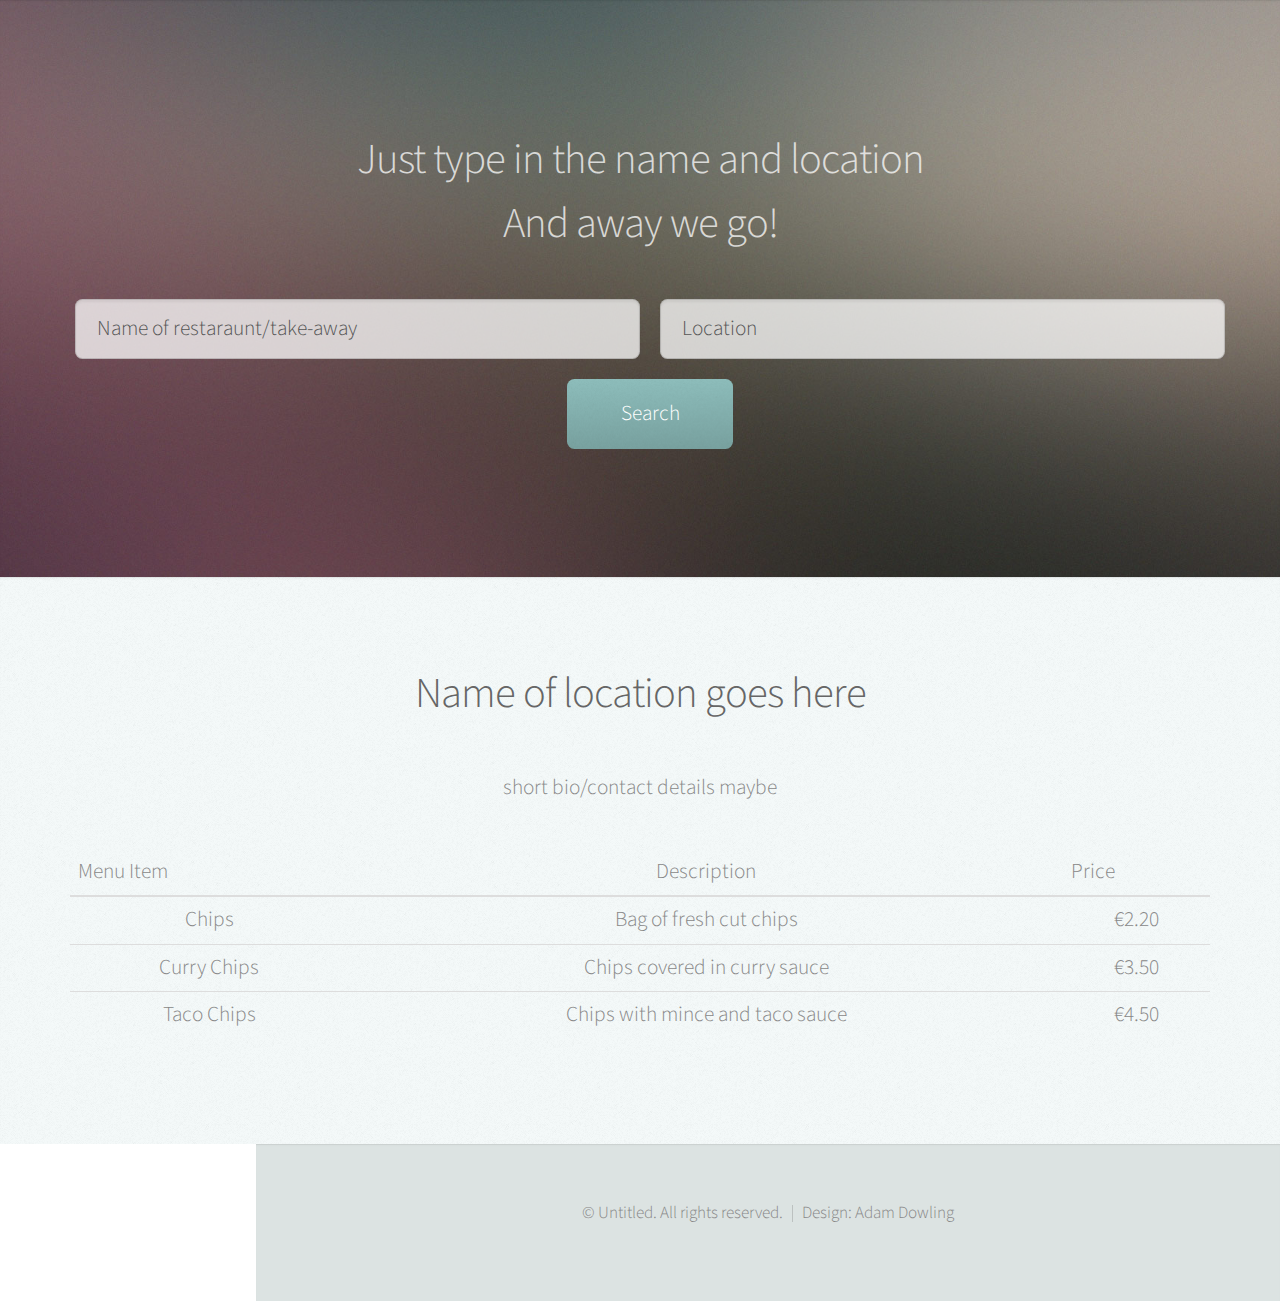
==== commit 1fe96e42: "styling, adding some content to menu page" ====
--- a/Menu.html
+++ b/Menu.html
@@ -1,9 +1,4 @@
 <!DOCTYPE HTML>
-<!--
-	Prologue by HTML5 UP
-	html5up.net | @ajlkn
-	Free for personal and commercial use under the CCA 3.0 license (html5up.net/license)
--->
 <html>
 	<head>
 		<title>What Menu</title>
@@ -11,6 +6,7 @@
 		<meta name="viewport" content="width=device-width, initial-scale=1" />
 		<!--[if lte IE 8]><script src="assets/js/ie/html5shiv.js"></script><![endif]-->
 		<link rel="stylesheet" href="assets/css/main.css" />
+        <link rel="stylesheet" href="assets/bootstrap/css/bootstrap.css">
 		<!--[if lte IE 8]><link rel="stylesheet" href="assets/css/ie8.css" /><![endif]-->
 		<!--[if lte IE 9]><link rel="stylesheet" href="assets/css/ie9.css" /><![endif]-->
 	</head>
@@ -51,9 +47,34 @@
 
 							<p>short bio/contact details maybe
 							</p>
-
-
-						</div>
+        
+                                <table class="table table-hover">
+                                    <thead>
+                                    <tr>
+                                        <th>Menu Item</th>
+                                        <th style="text-align:center">Description</th>
+                                        <th>Price</th>
+                                    </tr>
+                                    </thead>
+                                    <tbody>
+                                    <tr>
+                                        <td>Chips</td>
+                                        <td>Bag of fresh cut chips</td>
+                                        <td>€2.20</td>
+                                    </tr>
+                                    <tr>
+                                        <td>Curry Chips</td>
+                                        <td>Chips covered in curry sauce</td>
+                                        <td>€3.50</td>
+                                    </tr>
+                                    <tr>
+                                        <td>Taco Chips</td>
+                                        <td>Chips with mince and taco sauce</td>
+                                        <td>€4.50</td>
+                                    </tr>
+                                    </tbody>
+                                </table>
+                            </div>
 					</section>
 
 			</div>
@@ -72,6 +93,7 @@
 			<script src="assets/js/jquery.scrollzer.min.js"></script>
 			<script src="assets/js/skel.min.js"></script>
 			<script src="assets/js/util.js"></script>
+            <script src="assets/bootstrap/js/bootstrap.js"></script>
 			<!--[if lte IE 8]><script src="assets/js/ie/respond.min.js"></script><![endif]-->
 			<script src="assets/js/main.js"></script>
 
